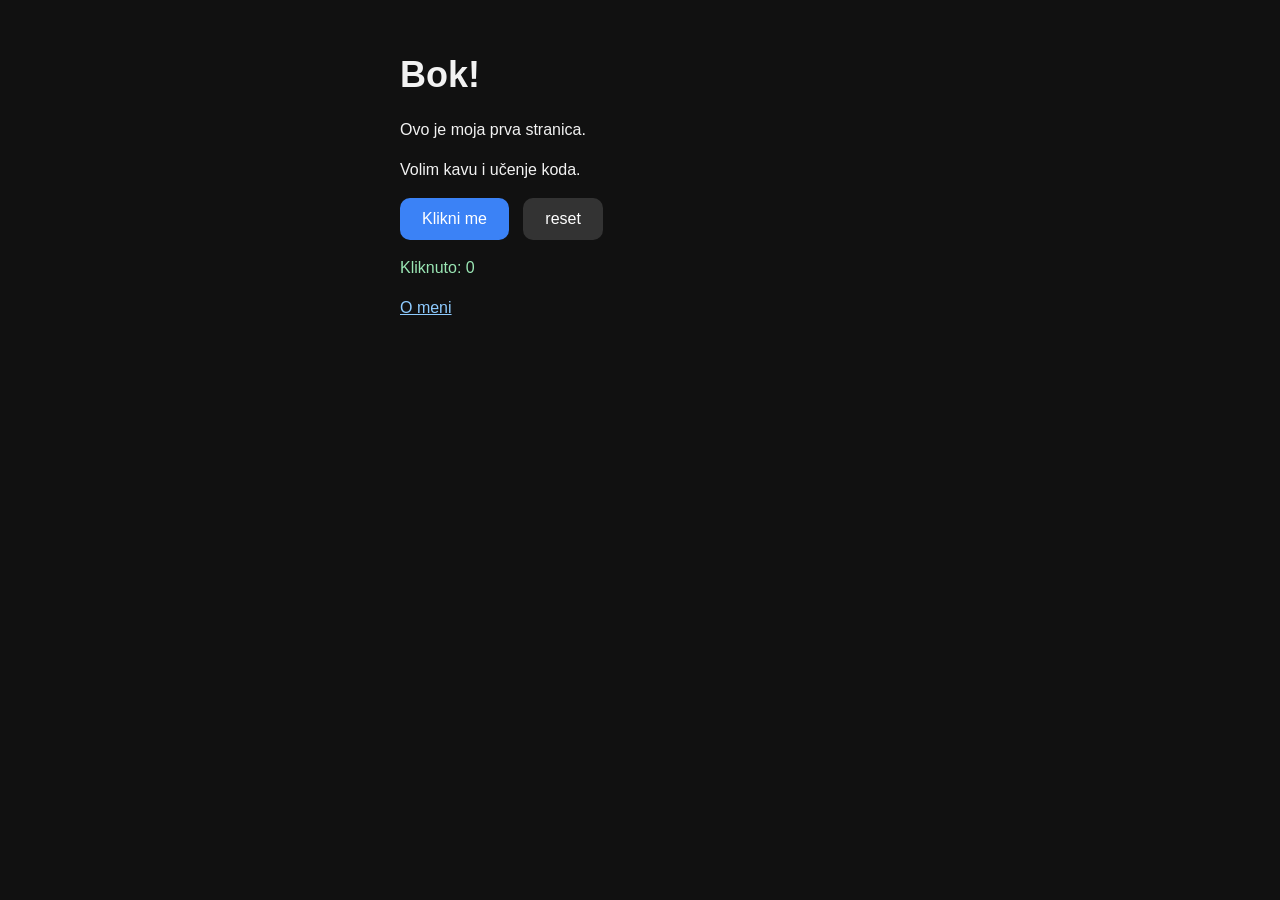
==== index.html @ 33f22b60 "Add files via upload" ====
<!DOCTYPE html>
<html lang="hr">
<head><link rel="stylesheet" href="stil.css">
  <meta charset="UTF-8">
  <title>Moj prvi projekt</title>
</head>
<body>
    <h1>Bok!</h1>
  <p>Ovo je moja prva stranica.</p>
  <p>Volim kavu i učenje koda.</p>
  <button id="klik">Klikni me</button>
    <button id="reset">reset</button>
  <p id="poruka"></p>
  <p><a href="o-meni.html">O meni</a></p>
  <script src="skripta.js"></script>
---- stil.css ----
body {
  font-family: sans-serif;
  background: #111;
  color: #f2f2f2;
  padding: 48px 24px;
  max-width: 480px;
  margin: 0 auto;
  line-height: 1.5;
}

h1 {
  margin: 0 0 16px;
  font-size: 36px;
}

p {
  margin: 0 0 16px;
}

button {
  font-size: 16px;
  padding: 12px 22px;
  margin-right: 10px;
  margin-bottom: 16px;
  border: none;
  border-radius: 10px;
  background: #3b82f6;
  color: #fff;
  cursor: pointer;
}

button:hover {
  background: #2563eb;
}

#reset {
  background: #333;
}

#reset:hover {
  background: #444;
}

#poruka {
  min-height: 24px;
  color: #9ae6b4;
}

a {
  color: #8ecbff;
}
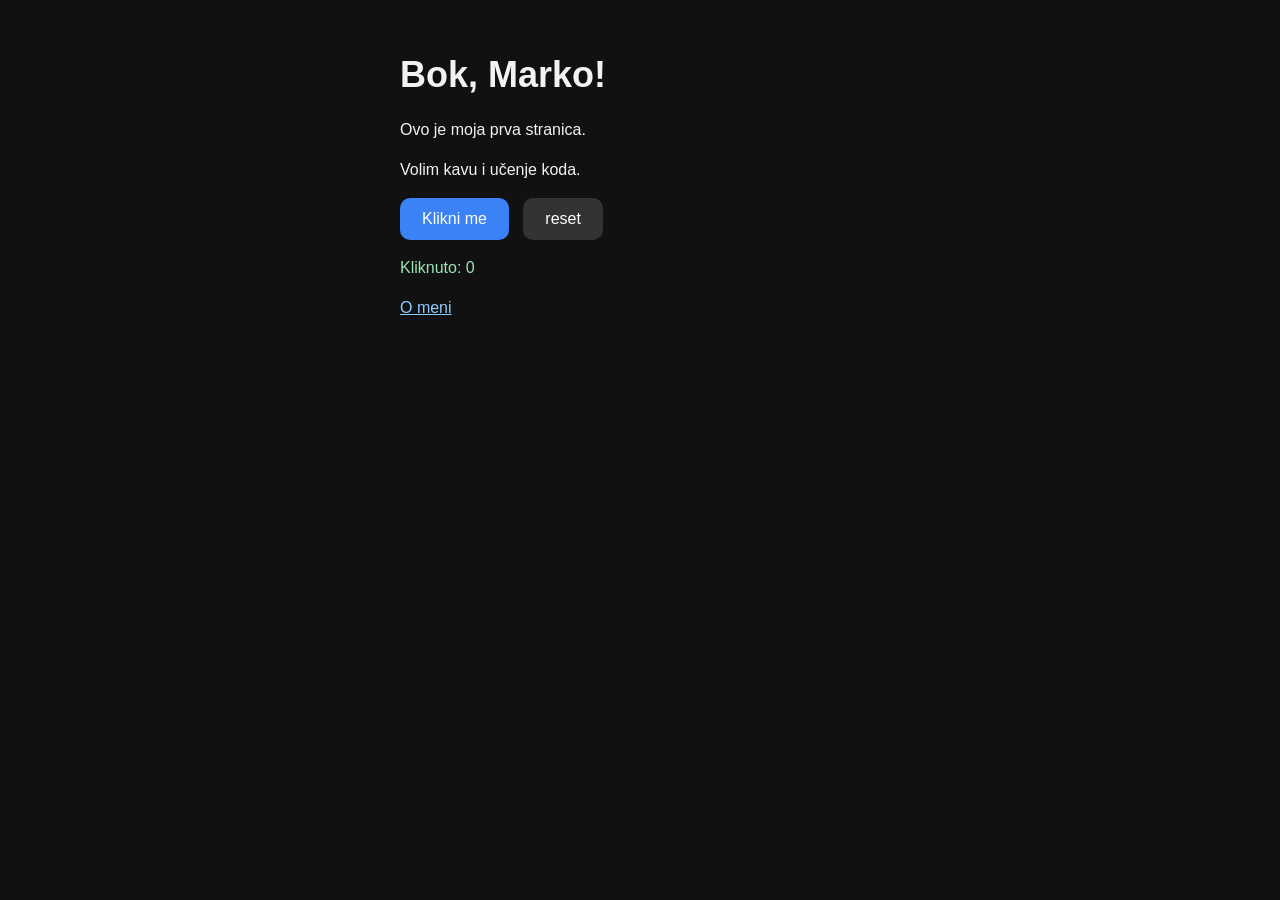
==== commit 4ab79994: "Update index.html" ====
--- a/index.html
+++ b/index.html
@@ -5,7 +5,7 @@
   <title>Moj prvi projekt</title>
 </head>
 <body>
-    <h1>Bok!</h1>
+    <h1>Bok, Marko!</h1>
   <p>Ovo je moja prva stranica.</p>
   <p>Volim kavu i učenje koda.</p>
   <button id="klik">Klikni me</button>
